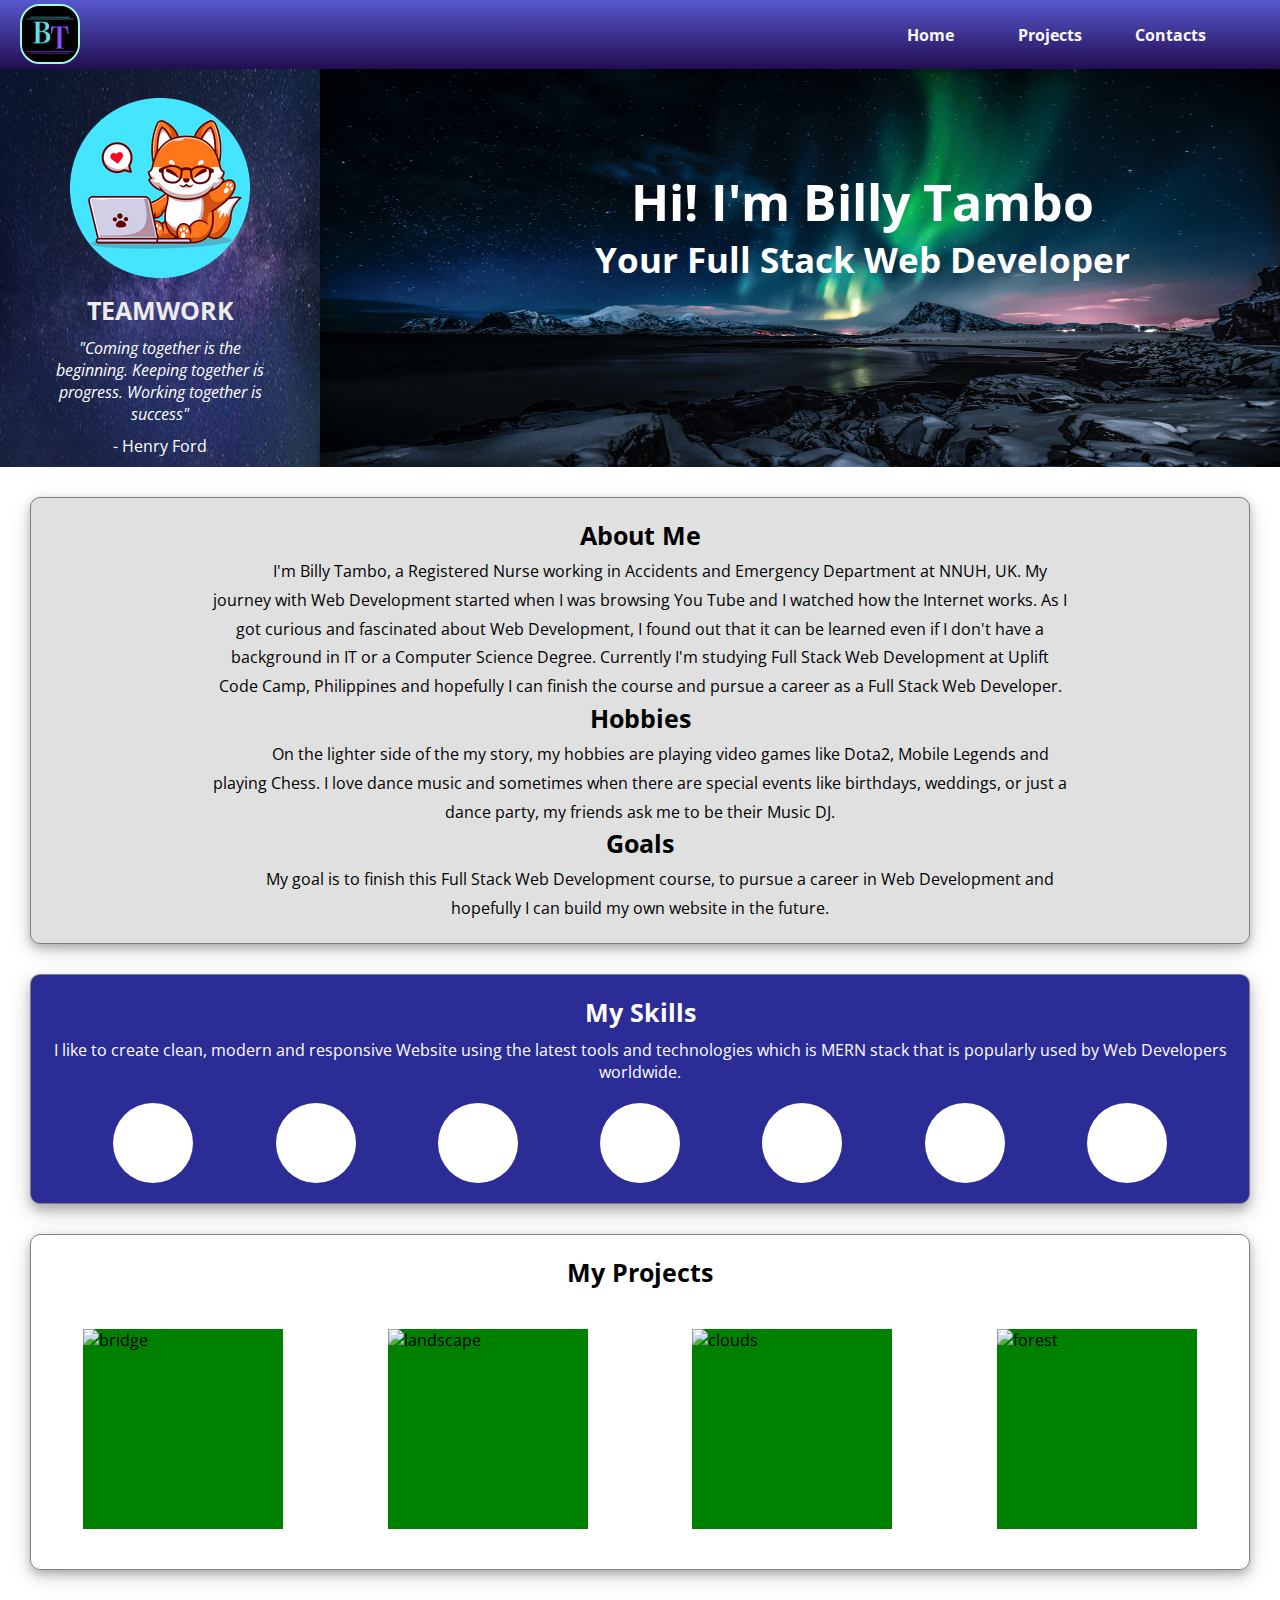
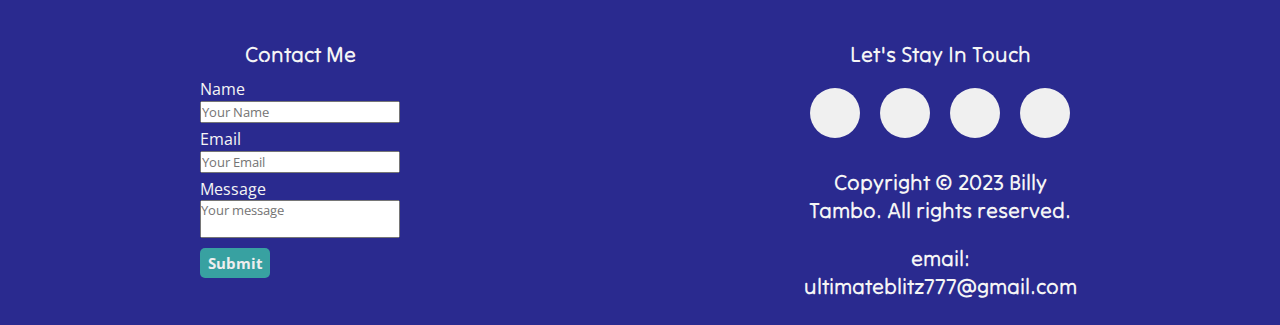
==== p1-web-dev-portfolio/src/index.html @ b32173a1 "feat: initial commit, desktop view approach" ====
<!DOCTYPE html>
<html lang="en">
  <head>
    <meta charset="UTF-8" />
    <link rel="icon" href="./uplift-favicon-32x32.png" />
    <meta name="viewport" content="width=device-width, initial-scale=1.0" />
    <title>My Portfolio</title>
    <link rel="icon" href="favicon.ico">
    <link rel="preconnect" href="https://fonts.googleapis.com">
    <link rel="preconnect" href="https://fonts.googleapis.com">
    <link rel="preconnect" href="https://fonts.gstatic.com" crossorigin>
    <link
      href="https://fonts.googleapis.com/css2?family=Open+Sans:ital,wght@0,500;1,400&display=swap"
      rel="stylesheet">
    <link rel="stylesheet"
      href="https://cdnjs.cloudflare.com/ajax/libs/font-awesome/6.3.0/css/all.min.css"
      integrity="sha512-SzlrxWUlpfuzQ+pcUCosxcglQRNAq/DZjVsC0lE40xsADsfeQoEypE+enwcOiGjk/bSuGGKHEyjSoQ1zVisanQ=="
      crossorigin="anonymous"
      referrerpolicy="no-referrer"/>
    <link rel="preconnect" href="https://fonts.gstatic.com" crossorigin>
    <link
      href="https://fonts.googleapis.com/css2?family=Open+Sans:ital,wght@0,500;1,400&family=Orbitron:wght@500&family=Russo+One&display=swap"
      rel="stylesheet">
    <link rel="preconnect" href="https://fonts.googleapis.com">
    <link rel="preconnect" href="https://fonts.gstatic.com" crossorigin>
    <link href="https://fonts.googleapis.com/css2?family=Tilt+Neon&display=swap"
      rel="stylesheet">
    <link rel="stylesheet" href="style.css">

  </head>
  <body>
    <!--navbar-->
    <header>
      <a href="#">
        <img src="bt2logo.png" alt="blitz-gaming-logo">
      </a>
      <nav>
        <ul class="nav-links">
          <li><a href="#">Home</a></li>
          <li><a href="#projects">Projects</a></li>
          <li><a href="#footer">Contacts</a></li>
        </ul>
      </nav>
    </header>
    <!--main-body-->
    <div class="container">
      <aside>
        <img src="foxpc1-modified.png" alt="fox-logo">
        <h3>TEAMWORK</h3>
        <p><i>"Coming together is the beginning. Keeping together is progress.
            Working together is success"</i></p>
        <p>- Henry Ford</p>

        <div class="galaxy">
          <img src="rsz_galaxy.jpg" alt="galaxy">
        </div>
      </aside>

      <section>
        <img src="rsz_aurora.png" alt="aurora-banner">

        <!-- <div class="overlay"></div> -->

        <div class="header-banner">
          <h1>Hi! I'm Billy Tambo</h1>
          <h2>Your Full Stack Web Developer</h2>
        </div>
      </section>

      <article>
        <h3>About Me</h3>
        <p>I'm Billy Tambo, a Registered Nurse working in Accidents and
          Emergency Department at NNUH, UK. My journey with Web Development
          started when I was browsing You Tube and I watched how the
          Internet works. As I got curious and fascinated about Web
          Development, I found out that it can be learned even if I don't have a
          background in IT or a Computer Science Degree. Currently I'm studying
          Full Stack Web Development at Uplift Code Camp, Philippines and
          hopefully I can finish the course and pursue a career as a Full Stack
          Web
          Developer.</p>

        <h3>Hobbies</h3>
        <p>On the lighter side of the my story, my hobbies are playing video
          games like Dota2, Mobile Legends and playing Chess. I love dance music
          and sometimes when there are special events like birthdays, weddings,
          or just a dance party, my friends ask me to be their Music DJ.</p>
        <h3>Goals</h3>
        <p>My goal is to finish this Full Stack Web Development course, to
          pursue a career in Web Development and hopefully I can build my own
          website in the future.</p>
      </article>
    </div>

    <!--main-container2-->
    <div class="container2">
      <div class="skills-container">
        <div class="skills-para">
          <h3>My Skills</h3>
          <p>I like to create clean, modern and responsive Website using the
            latest tools and technologies which is MERN stack that is popularly
            used by Web Developers worldwide.</p>
        </div>

        <div class="skills-logo">
          <div class="html-logo"><i class="fa-brands fa-html5" alt="html5-logo"></i></div>
          <div class="css-logo"><i class="fa-brands fa-css3-alt" alt="css-logo"></i></div>
          <div class="js-logo"><i class="fa-brands fa-square-js" alt="js-logo"></i></div>
          <div class="git-logo"><i class="fa-brands fa-git-alt" alt="git-logo"></i></div>
          <div class="react-logo"><i class="fa-brands fa-react"
              alt="react-logo"></i></div>
          <div class="database-logo"><i class="fa-solid fa-database"
              alt="database-logo"></i></div>
          <div class="node-logo"><i class="fa-brands fa-node-js"
              alt="node-logo"></i></div>
        </div>
      </div>

      <div class="project-container">
        <div class="project-para">
          <h3 id="projects">My Projects</h3>
        </div>

        <div class="projects">
          <div class="project1">
            <img
              src="https://fastly.picsum.photos/id/503/200/200.jpg?hmac=genECHjox9165KfYsOiMMCmN-zGqh9u-lnhqcFinsrU"
              alt="bridge">
          </div>

          <div class="project2">
            <img
              src="https://fastly.picsum.photos/id/547/200/200.jpg?hmac=04fFD0MMF_hIH8HFysMTH_z8R7CwblctCIrBpdzouJs"
              alt="landscape">
          </div>

          <div class="project3"><img
              src="https://fastly.picsum.photos/id/1056/200/200.jpg?hmac=BpHmd2Nrxgn5zfvO7PpucBxqHz3jz2foKNNSFK1VG40"
              alt="clouds"></div>
          <div class="project4"><img
              src="https://fastly.picsum.photos/id/282/200/200.jpg?hmac=G6ImxeRF4wE4VGf99ac-jLpfjUB6mrDp9g4f_MKSqlg"
              alt="forest"></div>
          <!-- <div class="project5"><img
              src="https://fastly.picsum.photos/id/196/200/200.jpg?hmac=sQvBWK3YS9nyc8fxqMAEar9EpxOlkMcWL-VePbARdIU"
              alt="desert"></div>
          <div class="project6"><img
              src="https://fastly.picsum.photos/id/197/200/200.jpg?hmac=QpHQ9OiY_-qagHPzHZgTw7I_nE3LevYjH_1k3-xLpPk"
              alt="railroad"></div>
          <div class="project7"><img
              src="https://fastly.picsum.photos/id/588/200/200.jpg?hmac=amAMbyBq8ZvuCFGI8jPIt928PLIRtxNQ33bISsbDAys"
              alt="woodbridge"></div>
          <div class="project8"><img
              src="https://fastly.picsum.photos/id/101/200/200.jpg?hmac=8aiHS9K78DvBexQ7ZROLuLizDR22o8CcjRMUhHbZU6g"
              alt="castle"></div> -->
        </div>
      </div>

      <footer id="footer">
        <!-- <div= class="contact"> -->

        <div class="form-container">
          <div class="contact-me">
            <p>Contact Me</p>
          </div>
          <form class="" action="mailto:ultimateblitz777@gmail.com"
            method="post" enctype="text/plain">
            <div class="label-input">
              <label>Name</label>
              <input type="text" name="yourName" placeholder="Your Name"
                required>
            </div>

            <div class="label-input">
              <label>Email</label>
              <input type="email" name="yourEmail" placeholder="Your Email"
                required>
            </div>

            <div class="label-input">
              <label for="subject">Message</label>
              <textarea name="yourMessage" row="10" cols="30"
                placeholder="Your message"></textarea>
            </div>

            <div class="label-input">
              <button type="submit">Submit</button>
            </div>
          </form>
        </div>

        <div class="foot-container">
          <p>Let's Stay In Touch</p>
          <!-- </div> -->

          <div class="contacts-container">
            <div class="email-logo"><a
                href="https://www.google.com/intl/en_uk/gmail/about/"
                target="_blank"><i class="fa-solid fa-envelope"
                  alt="email-logo"></i></a></div>
            <div class="f-logo">

              <!-- <a href="https://www.facebook.com/"
                target="_blank"> -->
              <a href="https://www.facebook.com/profile.php?id=100090969371847"
                target="_blank">
                <i class="fa-brands fa-square-facebook"
                  alt="f-logo"></i></a></div>

                  
            <!-- <div class="insta-logo"><a href="https://www.instagram.com/"
                target="_blank"><i class="fa-brands fa-instagram"
                  alt="insta-logo"></i></a></div> -->


            <div class="linked-logo">
              <!-- <a href="https://www.linkedin.com/?trk=guest_homepage-basic_nav-header-logo"
                target="_blank"> -->
              <a href="https://www.linkedin.com/in/blitz-gaming-200507241/"
                target="_blank">
                <i class="fa-brands fa-linkedin"
                  alt="linked-logo"></i></a></div>


            <div class="twitter-logo">
              <!-- <a href="https://twitter.com/?logout=1678421556439"
                target="_blank"> -->
              <a href="https://twitter.com/BlitzGaming1234" target="_blank">

                <i class="fa-brands fa-twitter"
                  alt="twitter-logo"></i></a></div>
          </div>


          <div class="copy-r">
            <p>Copyright &copy; 2023 Billy Tambo. All rights reserved.</p>
          </div>
          <div class="email">
            <p>email: ultimateblitz777@gmail.com</p>
          </div>

        </div>
      </footer>

    </div>
  </body>
</html>
---- p1-web-dev-portfolio/src/style.css ----
* {
  padding: 0;
  margin: 0;
  box-sizing: border-box;
  font-family: 'Open Sans', sans-serif;
}

h1 {
  font-size: 50px;
}

h2 {
  font-size: 35px;
}

h3 {
  font-size: 25px;
}
/* navbar */
header {
  display: flex;
  justify-content: space-between;
  /* padding-top: 15px; */
  padding-left: 10px;
  padding-right: 10px;
  /* padding-bottom: 10px; */
  background-image: linear-gradient(#5757cd, #220d50);
  width: 100%;
  position: fixed;
    z-index: 3;
}

nav {
  margin-top: 4px;
}

ul {
  display: flex;
  justify-content: space-around;
  align-items: center;
  text-align: center;
}

li {
  list-style: none;
  height: 40px;
  width: 100px;
  margin: 10px;
  padding-top: 10px;
  transition: 0.25s;
}

li:hover {
  background-color: rgb(126, 91, 252);
  border-radius: 5px;
}

a > img {
  width: 60px;
  height: 60px;
  border: 2px solid rgb(161, 255, 224);
  border-radius: 20px;
  margin-top: 4px;
  margin-left: 10px;
  cursor: pointer;
}

.nav-links {
  justify-content: center;
  align-items: center;
  width: 400px;
  margin-right: 20px;
}

a {
  text-decoration: none;
  color: rgb(248, 248, 248);
  font-weight: bold;
  text-align: center;
}

/* main-body */

.container {
  display: grid;
  grid-template-columns: 1fr 1fr 1fr 1fr;
  grid-auto-rows: auto;
  padding-top: 68px;
  width: 100%;
}

aside {
  grid-row: 1/3;
  width: 100%;
  height: 100%;
  text-align: center;
  position: relative;
  padding-left: 50px;
  padding-right: 50px;
}

aside h3 {
  margin-bottom: 10px;
}

section {
  display: grid;
  grid-template-columns: 20% 60% 20%;
  grid-column: 2/5;
  grid-row: 1/3;
  width: 100%;
  position: relative;
}

section img {
  width: 100%;
  height: 100%;
}

article {
  grid-column: 1/5;
  grid-row: 3;
  text-align: center;
  padding-top: 20px;
  padding-left: 100px;
  padding-right: 100px;
  padding-bottom: 20px;
  border: 1px solid gray;
  background-color: #e0e0e0;
  border-radius: 10px;
  margin-top: 30px;
  margin-right: 30px;
  margin-left: 30px;
  box-shadow: 0 4px 8px 0 rgba(0, 0, 0, 0.2),  0 6px 20px 0 rgba(0, 0, 0, 0.19);
}

section img {
  position: absolute;
}

.overlay {
  position: absolute;
  width: 100%;
  height: 100%;
  background: rgba(0, 0, 0, 0.3);
  z-index: 1;
}

.header-banner {
  grid-row: 2/3;
  grid-column: 2/3;
  color: white;
  width: 700px;
  height: 200px;
  text-align: center;
  z-index: 2;
}



aside p {
  margin-bottom: 10px;
}

#henry-ford p {
  font-size: 18px;
  font-weight: bold;
}

.galaxy {
  position: absolute;
  width: 100%;
  height: 100%;
  top: 0;
  left: 0;
  z-index: -1;
  object-fit: cover;
}

.galaxy > img {
  width: 100%;
  height: 100%;
}

aside h3 {
  color: rgb(236, 236, 236);
  margin-top: 10px;
}

aside p {
  color: white;
}

aside > img {
  margin-top: 30px;
}

article h3 {
  padding-bottom: 5px;
}

article > p {
  line-height: 1.8;
  padding-left: 80px;
  padding-right: 80px;
  text-indent: 40px;
}

/* container-2 */

.skills-container {
  grid-column: 1/5;
  grid-row: 1/2;
  text-align: center;
  border: 1px solid gray;
  margin-top: 30px;
  background-color: #2c2c97;
  margin-right: 30px;
  margin-left: 30px;
  border-radius: 10px;
  box-shadow:0 6px 10px 0 rgba(0, 0, 0, 0.2),  0 8px 22px 0 rgba(0, 0, 0, 0.19);
}
.skills-para {
  margin-top: 20px;
}

.skills-logo {
  display: flex;
  justify-content: space-evenly;
  align-items: center;
  padding-bottom: 20px;
}

.html-logo {
  height: 80px;
  width: 80px;
  border-radius: 80px;
  background-color: white;
  font-size: 60px;
  color: rgb(235, 153, 3);
  transition: all 0.3s;
  transform: translate(0, 0);
}

.css-logo {
  height: 80px;
  width: 80px;
  background-color: white;
  border-radius: 80px;
  font-size: 59px;
  color: rgb(0, 17, 255);
  transition: all 0.3s;
  transform: translate(0, 0);
}

.js-logo {
  height: 80px;
  width: 80px;
  background-color: white;
  border-radius: 80px;
  font-size: 55px;
  color: rgb(218, 218, 6);
  transition: all 0.3s;
  transform: translate(0, 0);
}

.git-logo {
  height: 80px;
  width: 80px;
  border-radius: 80px;
  background-color: white;
  font-size: 62px;
  color: rgb(238, 50, 3);
  transition: all 0.3s;
  transform: translate(0, 0);
}

.react-logo {
  height: 80px;
  width: 80px;
  border-radius: 80px;
  background-color: white;
  font-size: 60px;
  color: rgb(7, 111, 247);
  transition: all 0.3s;
  transform: translate(0, 0);
}

.database-logo {
  height: 80px;
  width: 80px;
  border-radius: 80px;
  background-color: white;
  font-size: 48px;
  color: rgb(24, 24, 24);
  transition: all 0.3s;
  transform: translate(0, 0);
}

.node-logo {
  height: 80px;
  width: 80px;
  border-radius: 80px;
  background-color: white;
  font-size: 56px;
  color: rgb(60, 122, 41);
  transition: all 0.3s;
  transform: translate(0, 0);
}

.html-logo:hover,
.css-logo:hover,
.js-logo:hover,
.git-logo:hover,
.react-logo:hover,
.database-logo:hover,
.node-logo:hover {
  background-color: rgb(0, 255, 255);
  transform: translateY(-5px);
}

.skills-para > h3 {
  margin-bottom: 10px;
  color: white;
}

.skills-para p {
  padding-bottom: 20px;
  color: white;
}

.fa-html5 {
  padding-top: 15px;
}

.fa-css3-alt {
  padding-top: 14px;
}

.fa-square-js {
  padding-top: 13px;
}

.fa-database {
  padding-top: 16px;
}

.fa-node-js {
  padding-top: 12px;
}

.project-container {
  border: 1px solid gray;
  margin-top: 30px;
  margin-left: 30px;
  margin-right: 30px;
  padding-top: 20px;
  border-radius: 10px;
  box-shadow: 0 4px 8px 0 rgba(0, 0, 0, 0.2),  0 6px 20px 0 rgba(0, 0, 0, 0.19);

}

.project-para {
  text-align: center;
  padding-bottom: 20px;
}

.project1,
.project2,
.project3,
.project4,
.project5,
.project6,
.project7,
.project8 {
  height: 200px;
  width: 200px;
  background-color: green;
  margin: 20px;
}

.projects {
  display: grid;
  grid-template-columns: 1fr 1fr 1fr 1fr;
  grid-auto-rows: auto;
  place-items: center;
  margin-bottom: 20px;
}

footer {
  display: grid;
  grid-template-columns: 1fr 1fr;
  grid-auto-rows: auto;
  margin-top: 30px;
  padding-top: 20px;
  padding-bottom: 25px;
  background-color: #2a2a8f;
}

.first-name{
  grid-row: 1/2;
}

.
footer > p {
  text-align: center;

}
.contacts-container {
  display: flex;
  justify-content: center;
  align-items: center;
  text-align: center;
}

.email-logo,
.f-logo,
.insta-logo,
.linked-logo,
.twitter-logo {
  height: 50px;
  width: 50px;
  border-radius: 50px;
  margin: 10px;
  background-color: rgb(240, 240, 240);
  padding-top: 10px;
  transition: all 0.25s;
}

.email-logo:hover,
.f-logo:hover,
.insta-logo:hover,
.linked-logo:hover,
.twitter-logo:hover {
  background-color: rgb(171, 252, 218);
}

#footer p,
.copy-r p {
  font-family:'Tilt Neon', 'Orbitron', 'Open Sans', sans-serif;
  font-size: 22px;
  margin-top: 20px;
  text-align: center;
  color: whitesmoke;
   
}


.foot-container>p{
padding-bottom:10px;
}


.fa-envelope,
.fa-square-facebook,
.fa-instagram,
.fa-linkedin,
.fa-twitter {
  font-size: 30px;
  color: rgb(3, 129, 167);
}


.foot-container{
  margin-left: 200px;
  margin-right: 200px;
}


form{
  
  margin-left: 200px;
margin-right: 200px;
}

.contact-me{
  padding-bottom: 10px;
}
.label-input input, .label-input textarea{
  width: 100%;
  margin-bottom: 5px;  
}



textarea{
  resize: none;
}
.label-input{
color: whitesmoke;

}

button{
height: 30px;
width: 70px;
background-color: rgb(56, 161, 161);
border: none;
border-radius: 5px;
cursor: pointer;
font-size: 15px;
font-weight: bold;
color: rgb(238, 238, 238);
transition: all .25s;
}

button:hover{
  background-color: rgb(67, 189, 189);
  

}



@media only screen and (min-width : 360px) and (max-width: 420px){



}
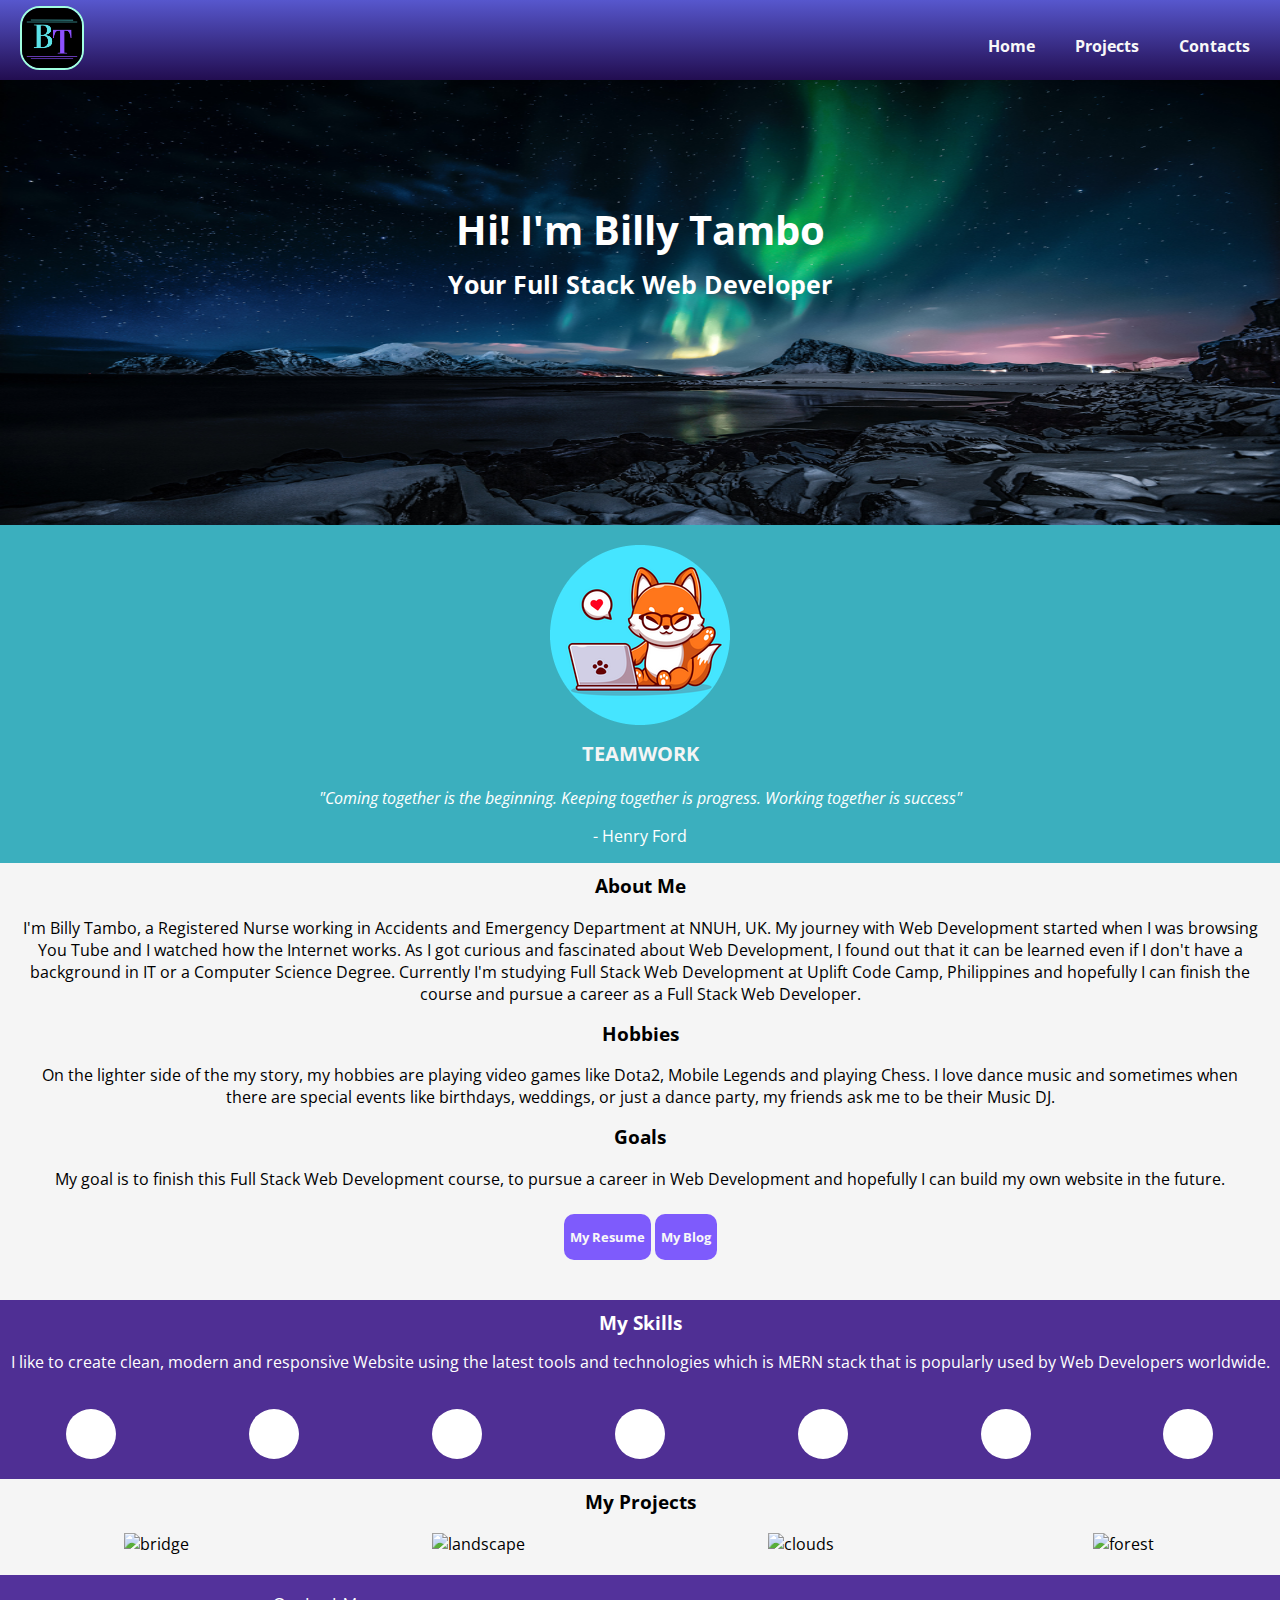
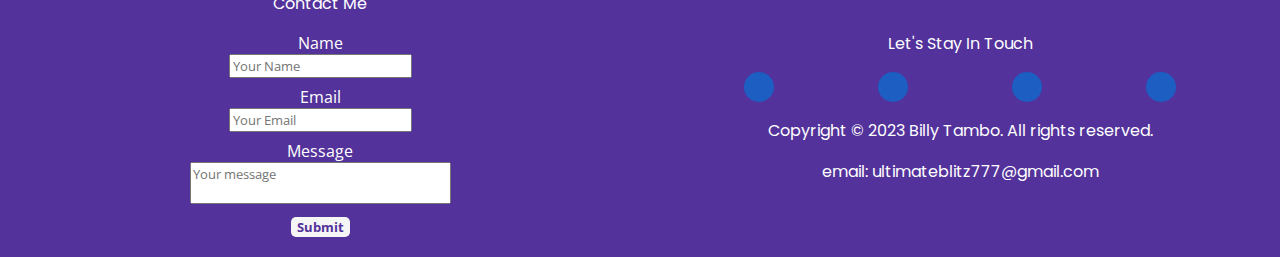
==== commit b1d748e4: "feat: more responsive design" ====
--- a/p1-web-dev-portfolio/src/index.html
+++ b/p1-web-dev-portfolio/src/index.html
@@ -24,6 +24,11 @@
     <link rel="preconnect" href="https://fonts.googleapis.com">
     <link rel="preconnect" href="https://fonts.gstatic.com" crossorigin>
     <link href="https://fonts.googleapis.com/css2?family=Tilt+Neon&display=swap"
+      rel="stylesheet">
+    <link rel="preconnect" href="https://fonts.googleapis.com">
+    <link rel="preconnect" href="https://fonts.gstatic.com" crossorigin>
+    <link
+      href="https://fonts.googleapis.com/css2?family=Poppins:ital,wght@0,500;1,500&family=Roboto:ital,wght@0,500;1,500&display=swap"
       rel="stylesheet">
     <link rel="stylesheet" href="style.css">
 
@@ -45,26 +50,22 @@
     <!--main-body-->
     <div class="container">
       <aside>
+
         <img src="foxpc1-modified.png" alt="fox-logo">
+        
         <h3>TEAMWORK</h3>
         <p><i>"Coming together is the beginning. Keeping together is progress.
             Working together is success"</i></p>
+
         <p>- Henry Ford</p>
-
-        <div class="galaxy">
-          <img src="rsz_galaxy.jpg" alt="galaxy">
-        </div>
+       
       </aside>
 
       <section>
-        <img src="rsz_aurora.png" alt="aurora-banner">
-
-        <!-- <div class="overlay"></div> -->
-
-        <div class="header-banner">
-          <h1>Hi! I'm Billy Tambo</h1>
-          <h2>Your Full Stack Web Developer</h2>
-        </div>
+        <img src="rsz_aurora.png" alt="aurora">
+        <h1>Hi! I'm Billy Tambo</h1>
+        <h2>Your Full Stack Web Developer</h2>
+
       </section>
 
       <article>
@@ -89,158 +90,166 @@
         <p>My goal is to finish this Full Stack Web Development course, to
           pursue a career in Web Development and hopefully I can build my own
           website in the future.</p>
+
+        <button class="myresume-btn"><a
+            href="https://drive.google.com/file/d/1EBbqiOIwmZ7DTC9xlpeLm3HKa40qGjH9/view?usp=sharing"
+            target="_blank"><p>My
+              Resume</p></a></button>
+        <button class="myblog-btn"><a href="http://127.0.0.1:5500/src/blog.html"
+            target="_blank"><p>My Blog</p></a></button>
       </article>
-    </div>
-
-    <!--main-container2-->
-    <div class="container2">
-      <div class="skills-container">
-        <div class="skills-para">
-          <h3>My Skills</h3>
-          <p>I like to create clean, modern and responsive Website using the
-            latest tools and technologies which is MERN stack that is popularly
-            used by Web Developers worldwide.</p>
-        </div>
-
-        <div class="skills-logo">
-          <div class="html-logo"><i class="fa-brands fa-html5" alt="html5-logo"></i></div>
-          <div class="css-logo"><i class="fa-brands fa-css3-alt" alt="css-logo"></i></div>
-          <div class="js-logo"><i class="fa-brands fa-square-js" alt="js-logo"></i></div>
-          <div class="git-logo"><i class="fa-brands fa-git-alt" alt="git-logo"></i></div>
-          <div class="react-logo"><i class="fa-brands fa-react"
-              alt="react-logo"></i></div>
-          <div class="database-logo"><i class="fa-solid fa-database"
-              alt="database-logo"></i></div>
-          <div class="node-logo"><i class="fa-brands fa-node-js"
-              alt="node-logo"></i></div>
+
+      <!--main-container2-->
+      <div class="container2">
+        <div class="skills-container">
+          <div class="skills-para">
+            <h3>My Skills</h3>
+            <p>I like to create clean, modern and responsive Website using the
+              latest tools and technologies which is MERN stack that is
+              popularly
+              used by Web Developers worldwide.</p>
+          </div>
+
+          <div class="skills-logo">
+            <div class="html-logo"><i class="fa-brands fa-html5"
+                alt="html5-logo"></i></div>
+            <div class="css-logo"><i class="fa-brands fa-css3-alt"
+                alt="css-logo"></i></div>
+            <div class="js-logo"><i class="fa-brands fa-square-js"
+                alt="js-logo"></i></div>
+            <div class="git-logo"><i class="fa-brands fa-git-alt"
+                alt="git-logo"></i></div>
+            <div class="react-logo"><i class="fa-brands fa-react"
+                alt="react-logo"></i></div>
+            <div class="database-logo"><i class="fa-solid fa-database"
+                alt="database-logo"></i></div>
+            <div class="node-logo"><i class="fa-brands fa-node-js"
+                alt="node-logo"></i></div>
+          </div>
+        </div>
+
+        <div class="project-container">
+          <div class="project-para">
+            <h3 id="projects">My Projects</h3>
+          </div>
+
+          <div class="projects">
+            <div class="project1">
+              <img
+                src="https://fastly.picsum.photos/id/503/200/200.jpg?hmac=genECHjox9165KfYsOiMMCmN-zGqh9u-lnhqcFinsrU"
+                alt="bridge">
+            </div>
+
+            <div class="project2">
+              <img
+                src="https://fastly.picsum.photos/id/547/200/200.jpg?hmac=04fFD0MMF_hIH8HFysMTH_z8R7CwblctCIrBpdzouJs"
+                alt="landscape">
+            </div>
+
+            <div class="project3">
+              <img
+                src="https://fastly.picsum.photos/id/1056/200/200.jpg?hmac=BpHmd2Nrxgn5zfvO7PpucBxqHz3jz2foKNNSFK1VG40"
+                alt="clouds">
+            </div>
+
+            <div class="project4">
+              <img
+                src="https://fastly.picsum.photos/id/282/200/200.jpg?hmac=G6ImxeRF4wE4VGf99ac-jLpfjUB6mrDp9g4f_MKSqlg"
+                alt="forest">
+            </div>
+
+          </div>
         </div>
       </div>
 
-      <div class="project-container">
-        <div class="project-para">
-          <h3 id="projects">My Projects</h3>
-        </div>
-
-        <div class="projects">
-          <div class="project1">
-            <img
-              src="https://fastly.picsum.photos/id/503/200/200.jpg?hmac=genECHjox9165KfYsOiMMCmN-zGqh9u-lnhqcFinsrU"
-              alt="bridge">
-          </div>
-
-          <div class="project2">
-            <img
-              src="https://fastly.picsum.photos/id/547/200/200.jpg?hmac=04fFD0MMF_hIH8HFysMTH_z8R7CwblctCIrBpdzouJs"
-              alt="landscape">
-          </div>
-
-          <div class="project3"><img
-              src="https://fastly.picsum.photos/id/1056/200/200.jpg?hmac=BpHmd2Nrxgn5zfvO7PpucBxqHz3jz2foKNNSFK1VG40"
-              alt="clouds"></div>
-          <div class="project4"><img
-              src="https://fastly.picsum.photos/id/282/200/200.jpg?hmac=G6ImxeRF4wE4VGf99ac-jLpfjUB6mrDp9g4f_MKSqlg"
-              alt="forest"></div>
-          <!-- <div class="project5"><img
-              src="https://fastly.picsum.photos/id/196/200/200.jpg?hmac=sQvBWK3YS9nyc8fxqMAEar9EpxOlkMcWL-VePbARdIU"
-              alt="desert"></div>
-          <div class="project6"><img
-              src="https://fastly.picsum.photos/id/197/200/200.jpg?hmac=QpHQ9OiY_-qagHPzHZgTw7I_nE3LevYjH_1k3-xLpPk"
-              alt="railroad"></div>
-          <div class="project7"><img
-              src="https://fastly.picsum.photos/id/588/200/200.jpg?hmac=amAMbyBq8ZvuCFGI8jPIt928PLIRtxNQ33bISsbDAys"
-              alt="woodbridge"></div>
-          <div class="project8"><img
-              src="https://fastly.picsum.photos/id/101/200/200.jpg?hmac=8aiHS9K78DvBexQ7ZROLuLizDR22o8CcjRMUhHbZU6g"
-              alt="castle"></div> -->
-        </div>
-      </div>
-
       <footer id="footer">
-        <!-- <div= class="contact"> -->
-
-        <div class="form-container">
-          <div class="contact-me">
+        <!-- saty-in-touch-container -->
+        <div class="contactme-container">
+          <div class="contactme-para">
             <p>Contact Me</p>
           </div>
+
           <form class="" action="mailto:ultimateblitz777@gmail.com"
             method="post" enctype="text/plain">
-            <div class="label-input">
+            <div class="name-label">
               <label>Name</label>
+            </div>
+
+            <div class="yourname-input">
               <input type="text" name="yourName" placeholder="Your Name"
                 required>
             </div>
 
-            <div class="label-input">
+            <div class="email-label">
               <label>Email</label>
+            </div>
+
+            <div class="email-input">
               <input type="email" name="yourEmail" placeholder="Your Email"
                 required>
             </div>
 
-            <div class="label-input">
+            <div class="message-label">
               <label for="subject">Message</label>
+            </div>
+
+            <div class="message-input">
               <textarea name="yourMessage" row="10" cols="30"
                 placeholder="Your message"></textarea>
             </div>
 
-            <div class="label-input">
+            <div class="submit-btn">
               <button type="submit">Submit</button>
             </div>
           </form>
         </div>
-
-        <div class="foot-container">
-          <p>Let's Stay In Touch</p>
-          <!-- </div> -->
-
-          <div class="contacts-container">
-            <div class="email-logo"><a
-                href="https://www.google.com/intl/en_uk/gmail/about/"
+        <!--letsstay-countainer -->
+        <div class="letsstay-container">
+          <div class="letsstay-para">
+            <p>Let's Stay In Touch</p>
+          </div>
+
+          <div class="logo-container">
+
+            <div class="email-logo">
+              <a href="https://www.google.com/intl/en_uk/gmail/about/"
                 target="_blank"><i class="fa-solid fa-envelope"
-                  alt="email-logo"></i></a></div>
+                  alt="email-logo"></i>
+              </a>
+            </div>
+
             <div class="f-logo">
-
-              <!-- <a href="https://www.facebook.com/"
-                target="_blank"> -->
-              <a href="https://www.facebook.com/profile.php?id=100090969371847"
-                target="_blank">
-                <i class="fa-brands fa-square-facebook"
-                  alt="f-logo"></i></a></div>
-
-                  
-            <!-- <div class="insta-logo"><a href="https://www.instagram.com/"
-                target="_blank"><i class="fa-brands fa-instagram"
-                  alt="insta-logo"></i></a></div> -->
-
+              <a
+                href="https://www.facebook.com/profile.php?id=100090969371847"
+                target="_blank"><i class="fa-brands fa-square-facebook"
+                  alt="f-logo"></i>
+              </a>
+            </div>
 
             <div class="linked-logo">
-              <!-- <a href="https://www.linkedin.com/?trk=guest_homepage-basic_nav-header-logo"
-                target="_blank"> -->
               <a href="https://www.linkedin.com/in/blitz-gaming-200507241/"
-                target="_blank">
-                <i class="fa-brands fa-linkedin"
-                  alt="linked-logo"></i></a></div>
-
+                target="_blank"><i class="fa-brands fa-linkedin"
+                  alt="linked-logo"></i>
+              </a>
+            </div>
 
             <div class="twitter-logo">
-              <!-- <a href="https://twitter.com/?logout=1678421556439"
-                target="_blank"> -->
               <a href="https://twitter.com/BlitzGaming1234" target="_blank">
-
                 <i class="fa-brands fa-twitter"
-                  alt="twitter-logo"></i></a></div>
-          </div>
-
+                  alt="twitter-logo"></i>
+              </a>
+            </div>
+          </div>
 
           <div class="copy-r">
             <p>Copyright &copy; 2023 Billy Tambo. All rights reserved.</p>
           </div>
+
           <div class="email">
             <p>email: ultimateblitz777@gmail.com</p>
           </div>
-
         </div>
       </footer>
 
-    </div>
-  </body>
-</html>
+    </body>
+  </html>
--- a/p1-web-dev-portfolio/src/style.css
+++ b/p1-web-dev-portfolio/src/style.css
@@ -1,37 +1,25 @@
 * {
+  font-family: 'Open Sans', sans-serif;
+}
+
+body {
+  position: relative;
   padding: 0;
   margin: 0;
-  box-sizing: border-box;
-  font-family: 'Open Sans', sans-serif;
-}
-
-h1 {
-  font-size: 50px;
-}
-
-h2 {
-  font-size: 35px;
-}
-
-h3 {
-  font-size: 25px;
-}
+}
+
 /* navbar */
 header {
+  top: 0;
+  position: fixed;
   display: flex;
   justify-content: space-between;
-  /* padding-top: 15px; */
   padding-left: 10px;
   padding-right: 10px;
-  /* padding-bottom: 10px; */
   background-image: linear-gradient(#5757cd, #220d50);
   width: 100%;
-  position: fixed;
-    z-index: 3;
-}
-
-nav {
-  margin-top: 4px;
+  place-items: center;
+  z-index: 3;
 }
 
 ul {
@@ -44,23 +32,47 @@
 li {
   list-style: none;
   height: 40px;
-  width: 100px;
   margin: 10px;
   padding-top: 10px;
+  border-radius: 5px;
+}
+
+.nav-links a {
+  padding-left: 10px;
+  padding-right: 10px;
   transition: 0.25s;
 }
 
-li:hover {
-  background-color: rgb(126, 91, 252);
-  border-radius: 5px;
-}
+.nav-links a:hover {
+  color: rgb(39, 253, 253);
+}
+
+.myresume-btn,
+.myblog-btn {
+  background-color: rgb(36, 16, 105);
+  border-radius: 10px;
+  color: white;
+  font-size: 13px;
+  font-weight: bold;
+  transition:all .25s;
+}
+
+.myresume-btn:hover{
+  /* background-color: rgb(49, 170, 207) ; */
+
+  background-color:rgb(53, 158, 172);
+}
+
+.myblog-btn:hover{
+  background-color: rgb(53, 158, 172);
+}
+
 
 a > img {
   width: 60px;
   height: 60px;
   border: 2px solid rgb(161, 255, 224);
   border-radius: 20px;
-  margin-top: 4px;
   margin-left: 10px;
   cursor: pointer;
 }
@@ -68,7 +80,6 @@
 .nav-links {
   justify-content: center;
   align-items: center;
-  width: 400px;
   margin-right: 20px;
 }
 
@@ -80,440 +91,992 @@
 }
 
 /* main-body */
-
 .container {
+  margin-top: 75px;
   display: grid;
-  grid-template-columns: 1fr 1fr 1fr 1fr;
+  grid-template-columns: 1fr 3fr;
   grid-auto-rows: auto;
-  padding-top: 68px;
-  width: 100%;
-}
-
-aside {
-  grid-row: 1/3;
-  width: 100%;
-  height: 100%;
+}
+
+h3 {
+  margin-top: 10px;
+}
+
+section {
+  height: 450px;
+  position: relative;
+  color: white;
   text-align: center;
-  position: relative;
-  padding-left: 50px;
-  padding-right: 50px;
-}
-
-aside h3 {
-  margin-bottom: 10px;
-}
-
-section {
-  display: grid;
-  grid-template-columns: 20% 60% 20%;
-  grid-column: 2/5;
-  grid-row: 1/3;
-  width: 100%;
-  position: relative;
-}
-
-section img {
-  width: 100%;
-  height: 100%;
-}
-
-article {
-  grid-column: 1/5;
-  grid-row: 3;
-  text-align: center;
-  padding-top: 20px;
-  padding-left: 100px;
-  padding-right: 100px;
-  padding-bottom: 20px;
-  border: 1px solid gray;
-  background-color: #e0e0e0;
-  border-radius: 10px;
-  margin-top: 30px;
-  margin-right: 30px;
-  margin-left: 30px;
-  box-shadow: 0 4px 8px 0 rgba(0, 0, 0, 0.2),  0 6px 20px 0 rgba(0, 0, 0, 0.19);
-}
-
-section img {
-  position: absolute;
-}
-
-.overlay {
-  position: absolute;
-  width: 100%;
-  height: 100%;
-  background: rgba(0, 0, 0, 0.3);
-  z-index: 1;
-}
-
-.header-banner {
-  grid-row: 2/3;
-  grid-column: 2/3;
-  color: white;
-  width: 700px;
-  height: 200px;
-  text-align: center;
-  z-index: 2;
-}
-
-
-
-aside p {
-  margin-bottom: 10px;
-}
-
-#henry-ford p {
-  font-size: 18px;
-  font-weight: bold;
-}
-
-.galaxy {
-  position: absolute;
-  width: 100%;
-  height: 100%;
+}
+
+section > img {
   top: 0;
   left: 0;
+  position: absolute;
   z-index: -1;
-  object-fit: cover;
-}
-
-.galaxy > img {
-  width: 100%;
-  height: 100%;
-}
-
-aside h3 {
-  color: rgb(236, 236, 236);
-  margin-top: 10px;
-}
-
-aside p {
-  color: white;
-}
-
-aside > img {
-  margin-top: 30px;
-}
-
-article h3 {
-  padding-bottom: 5px;
-}
-
-article > p {
-  line-height: 1.8;
-  padding-left: 80px;
-  padding-right: 80px;
-  text-indent: 40px;
-}
-
-/* container-2 */
-
-.skills-container {
-  grid-column: 1/5;
-  grid-row: 1/2;
-  text-align: center;
-  border: 1px solid gray;
-  margin-top: 30px;
-  background-color: #2c2c97;
-  margin-right: 30px;
-  margin-left: 30px;
-  border-radius: 10px;
-  box-shadow:0 6px 10px 0 rgba(0, 0, 0, 0.2),  0 8px 22px 0 rgba(0, 0, 0, 0.19);
-}
-.skills-para {
-  margin-top: 20px;
-}
-
-.skills-logo {
-  display: flex;
-  justify-content: space-evenly;
-  align-items: center;
-  padding-bottom: 20px;
-}
-
-.html-logo {
-  height: 80px;
-  width: 80px;
-  border-radius: 80px;
-  background-color: white;
+}
+section > h1 {
+  place-self: center;
   font-size: 60px;
-  color: rgb(235, 153, 3);
-  transition: all 0.3s;
-  transform: translate(0, 0);
-}
-
-.css-logo {
-  height: 80px;
-  width: 80px;
-  background-color: white;
-  border-radius: 80px;
-  font-size: 59px;
-  color: rgb(0, 17, 255);
-  transition: all 0.3s;
-  transform: translate(0, 0);
-}
-
-.js-logo {
-  height: 80px;
-  width: 80px;
-  background-color: white;
-  border-radius: 80px;
-  font-size: 55px;
-  color: rgb(218, 218, 6);
-  transition: all 0.3s;
-  transform: translate(0, 0);
-}
-
-.git-logo {
-  height: 80px;
-  width: 80px;
-  border-radius: 80px;
-  background-color: white;
-  font-size: 62px;
-  color: rgb(238, 50, 3);
-  transition: all 0.3s;
-  transform: translate(0, 0);
-}
-
-.react-logo {
-  height: 80px;
-  width: 80px;
-  border-radius: 80px;
-  background-color: white;
-  font-size: 60px;
-  color: rgb(7, 111, 247);
-  transition: all 0.3s;
-  transform: translate(0, 0);
-}
-
-.database-logo {
-  height: 80px;
-  width: 80px;
-  border-radius: 80px;
-  background-color: white;
-  font-size: 48px;
-  color: rgb(24, 24, 24);
-  transition: all 0.3s;
-  transform: translate(0, 0);
-}
-
-.node-logo {
-  height: 80px;
-  width: 80px;
-  border-radius: 80px;
-  background-color: white;
-  font-size: 56px;
-  color: rgb(60, 122, 41);
-  transition: all 0.3s;
-  transform: translate(0, 0);
-}
-
-.html-logo:hover,
-.css-logo:hover,
-.js-logo:hover,
-.git-logo:hover,
-.react-logo:hover,
-.database-logo:hover,
-.node-logo:hover {
-  background-color: rgb(0, 255, 255);
-  transform: translateY(-5px);
-}
-
-.skills-para > h3 {
+  padding-top: 100px;
   margin-bottom: 10px;
-  color: white;
-}
-
-.skills-para p {
-  padding-bottom: 20px;
-  color: white;
-}
-
-.fa-html5 {
-  padding-top: 15px;
-}
-
-.fa-css3-alt {
-  padding-top: 14px;
-}
-
-.fa-square-js {
-  padding-top: 13px;
-}
-
-.fa-database {
-  padding-top: 16px;
-}
-
-.fa-node-js {
-  padding-top: 12px;
-}
-
-.project-container {
-  border: 1px solid gray;
-  margin-top: 30px;
-  margin-left: 30px;
-  margin-right: 30px;
-  padding-top: 20px;
-  border-radius: 10px;
-  box-shadow: 0 4px 8px 0 rgba(0, 0, 0, 0.2),  0 6px 20px 0 rgba(0, 0, 0, 0.19);
-
-}
-
-.project-para {
-  text-align: center;
-  padding-bottom: 20px;
-}
-
-.project1,
-.project2,
-.project3,
-.project4,
-.project5,
-.project6,
-.project7,
-.project8 {
-  height: 200px;
-  width: 200px;
-  background-color: green;
-  margin: 20px;
-}
-
-.projects {
-  display: grid;
-  grid-template-columns: 1fr 1fr 1fr 1fr;
-  grid-auto-rows: auto;
-  place-items: center;
-  margin-bottom: 20px;
-}
-
-footer {
-  display: grid;
-  grid-template-columns: 1fr 1fr;
-  grid-auto-rows: auto;
-  margin-top: 30px;
-  padding-top: 20px;
-  padding-bottom: 25px;
-  background-color: #2a2a8f;
-}
-
-.first-name{
-  grid-row: 1/2;
-}
-
-.
-footer > p {
-  text-align: center;
-
-}
-.contacts-container {
-  display: flex;
-  justify-content: center;
-  align-items: center;
-  text-align: center;
-}
-
-.email-logo,
-.f-logo,
-.insta-logo,
-.linked-logo,
-.twitter-logo {
-  height: 50px;
-  width: 50px;
-  border-radius: 50px;
-  margin: 10px;
-  background-color: rgb(240, 240, 240);
-  padding-top: 10px;
-  transition: all 0.25s;
-}
-
-.email-logo:hover,
-.f-logo:hover,
-.insta-logo:hover,
-.linked-logo:hover,
-.twitter-logo:hover {
-  background-color: rgb(171, 252, 218);
-}
-
-#footer p,
-.copy-r p {
-  font-family:'Tilt Neon', 'Orbitron', 'Open Sans', sans-serif;
-  font-size: 22px;
-  margin-top: 20px;
-  text-align: center;
-  color: whitesmoke;
-   
-}
-
-
-.foot-container>p{
-padding-bottom:10px;
-}
-
-
-.fa-envelope,
-.fa-square-facebook,
-.fa-instagram,
-.fa-linkedin,
-.fa-twitter {
-  font-size: 30px;
-  color: rgb(3, 129, 167);
-}
-
-
-.foot-container{
-  margin-left: 200px;
-  margin-right: 200px;
-}
-
-
-form{
+}
+section > h2 {
+  font-size: 40px;
+  margin-top: 0;
+  margin-bottom: 0;
+}
+
+#footer p {
+  font-family: 'Poppins', 'Roboto', sans-serif;
+}
+
+textarea {
+  resize: none;
+}
+
+/* mobile-phone */
+@media only screen and (min-width: 375px) {
+  header {
+    height: 80px;
+    z-index: 999;
+  }
+
+  nav {
+    margin-top: 10px;
+    height: 50px;
+  }
+  .nav-links {
+    height: 50px;
+    margin-top: 0;
+    margin-bottom: 0;
+  }
+  .container {
+    grid-template-columns: 1fr;
+  }
+
+  section {
+    object-fit: cover;
+    order: -1;
+  }
+
+  section > img {
+    width: 100%;
+  }
+  section > h1 {
+    font-size: 40px;
+  }
+
+  section > h2 {
+    font-size: 25px;
+  }
+
+  section > img {
+    height: 450px;
+  }
+
+  .project-container {
+    display: grid;
+    grid-template-columns: 1fr;
+    grid-auto-rows: auto;
+  }
+
+  aside {
+    text-align: center;
+    background: rgb(59, 175, 190);
+  }
+
+  aside img {
+    padding-top: 20px;
+  }
+
+  aside > h3 {
+    color: whitesmoke;
+    font-size: 20px;
+  }
+
+  aside > p {
+    top: 0;
+    text-align: center;
+    color: white;
+    padding-left: 80px;
+    padding-right: 80px;
+  }
+
+  article {
+    text-align: center;
+    padding-left: 20px;
+    padding-right: 20px;
+    padding-bottom: 40px;
+    background: whitesmoke;
+  }
+
+  article {
+    text-align: center;
+  }
+
+  article .myresume-btn {
+    background-color: rgb(126, 91, 252);
+  }
+
+  article .myblog-btn {
+    background-color: rgb(126, 91, 252);
+
+    color: white;
+    font-size: 13px;
+    font-weight: bold;
+  }
+
+  .skills-container {
+    text-align: center;
+    padding-bottom: 20px;
+  }
+  .skills-logo {
+    display: flex;
+    justify-content: space-around;
+    align-items: center;
+  }
+
+  .container2 {
+    background-color: #4f2f94;
+  }
+
+  .html-logo {
+    height: 50px;
+    width: 50px;
+    border-radius: 50px;
+    background-color: white;
+    font-size: 30px;
+    color: rgb(235, 153, 3);
+    transition: all 0.3s;
+    transform: translate(0, 0);
+  }
+
+  .css-logo {
+    height: 50px;
+    width: 50px;
+    background-color: white;
+    border-radius: 50px;
+    font-size: 30px;
+    color: rgb(0, 17, 255);
+    transition: all 0.3s;
+    transform: translate(0, 0);
+  }
+
+  .js-logo {
+    height: 50px;
+    width: 50px;
+    background-color: white;
+    border-radius: 50px;
+    font-size: 30px;
+    color: rgb(218, 218, 6);
+    transition: all 0.3s;
+    transform: translate(0, 0);
+  }
+
+  .git-logo {
+    height: 50px;
+    width: 50px;
+    border-radius: 50px;
+    background-color: white;
+    font-size: 36px;
+    color: rgb(238, 50, 3);
+    transition: all 0.3s;
+    transform: translate(0, 0);
+  }
+
+  .react-logo {
+    height: 50px;
+    width: 50px;
+    border-radius: 50px;
+    background-color: white;
+    font-size: 30px;
+    color: rgb(7, 111, 247);
+    transition: all 0.3s;
+    transform: translate(0, 0);
+  }
+
+  .database-logo {
+    height: 50px;
+    width: 50px;
+    border-radius: 50px;
+    background-color: white;
+    font-size: 26px;
+    color: rgb(24, 24, 24);
+    transition: all 0.3s;
+    transform: translate(0, 0);
+  }
+
+  .node-logo {
+    height: 50px;
+    width: 50px;
+    border-radius: 50px;
+    background-color: white;
+    font-size: 30px;
+    color: rgb(60, 122, 41);
+    transition: all 0.3s;
+    transform: translate(0, 0);
+  }
+
+  .skills-para > h3 {
+    margin-bottom: 10px;
+    color: white;
+  }
+
+  .skills-para p {
+    padding-bottom: 20px;
+    color: white;
+  }
+
+  .fa-html5,
+  .fa-css3-alt,
+  .fa-square-js,
+  .fa-react,
+  .fa-database,
+  .fa-node-js {
+    padding-top: 12px;
+  }
+
+  .project-container {
+    text-align: center;
+    background: whitesmoke;
+    padding-bottom: 20px;
+  }
+  .projects {
+    display: grid;
+    grid-template-columns: 1fr 1fr;
+    gap: 10px;
+  }
+
+  #footer {
+    background: #53329b;
+    color: white;
+  }
+
+  .contactme-container {
+    padding-bottom: 10px;
+    text-align: center;
+  }
+
+  form {
+    display: grid;
+    grid-template-columns: 1fr 1fr 1fr 1fr 1fr;
+    grid-template-rows: auto;
+  }
+
+  .name-label {
+    grid-column: 3/4;
+    grid-row: 1/2;
+  }
+
+  .yourname-input {
+    grid-column: 2/5;
+    grid-row: 2/3;
+  }
+
+  .email-label {
+    grid-column: 3/4;
+    grid-row: 3/4;
+    margin-top: 8px;
+  }
+
+  .email-input {
+    grid-column: 2/5;
+    grid-row: 4/5;
+  }
+
+  .message-label {
+    grid-column: 3/4;
+    grid-row: 5/6;
+    margin-top: 8px;
+  }
+
+  .message-input {
+    grid-column: 2/5;
+    grid-row: 6/7;
+  }
+
+  .submit-btn {
+    grid-column: 3/4;
+    grid-row: 7/8;
+  }
+
+  button {
+    margin-top: 8px;
+    font-size: 13px;
+    border-radius: 5px;
+    font-weight: bolder;
+    color: #53329b;
+    background: whitesmoke;
+    border: none;
+  }
+
+  #footer {
+    text-align: center;
+  }
+
+  .logo-container {
+    display: flex;
+    justify-content: space-evenly;
+  }
+
+  .email-logo,
+  .f-logo,
+  .insta-logo,
+  .linked-logo,
+  .twitter-logo {
+    height: 30px;
+    width: 30px;
+    border-radius: 30px;
+    background-color: rgb(87, 58, 248);
+  }
+
+  .fa-envelope,
+  .fa-square-facebook,
+  .fa-linkedin,
+  .fa-twitter {
+    padding-top: 8px;
+  }
+}
+
+/* tablet */
+@media only screen and (min-width: 768px) {
+  nav {
+    margin-top: 0;
+  }
+  .nav-links {
+    padding-top: 10px;
+  }
+  header {
+    z-index: 999;
+  }
+
+  .container {
+    grid-template-columns: 1fr;
+  }
+
+  section {
+    object-fit: cover;
+    order: -1;
+  }
+
+  section > img {
+    width: 100%;
+  }
+  section > h1 {
+    font-size: 40px;
+  }
+
+  section > h2 {
+    font-size: 25px;
+  }
+
+  section > img {
+    height: 450px;
+  }
+
+  .project-container {
+    display: grid;
+    grid-template-columns: 1fr;
+    grid-auto-rows: auto;
+  }
+
+  aside {
+    text-align: center;
+    background: rgb(59, 175, 190);
+  }
+
+  aside img {
+    padding-top: 20px;
+  }
+
+  aside > h3 {
+    color: whitesmoke;
+    font-size: 20px;
+  }
+
+  aside > p {
+    top: 0;
+    text-align: center;
+    color: white;
+    padding-left: 80px;
+    padding-right: 80px;
+  }
+
+  article {
+    text-align: center;
+    padding-left: 20px;
+    padding-right: 20px;
+    padding-bottom: 40px;
+    background: whitesmoke;
+  }
+
+  article {
+    text-align: center;
+  }
+
+  article .myresume-btn {
+    background-color: rgb(126, 91, 252);
+    border-radius: 10px;
+  }
+
+  article .myblog-btn {
+    background-color: rgb(126, 91, 252);
+    border-radius: 10px;
+    color: white;
+    font-size: 13px;
+    font-weight: bold;
+  }
+
+  .skills-container {
+    text-align: center;
+    padding-bottom: 20px;
+  }
+  .skills-logo {
+    display: flex;
+    justify-content: space-around;
+    align-items: center;
+  }
+
+  .container2 {
+    background-color: #4f2f94;
+  }
+
+  .html-logo {
+    height: 50px;
+    width: 50px;
+    border-radius: 50px;
+    background-color: white;
+    font-size: 30px;
+    color: rgb(235, 153, 3);
+    transition: all 0.3s;
+    transform: translate(0, 0);
+  }
+
+  .css-logo {
+    height: 50px;
+    width: 50px;
+    background-color: white;
+    border-radius: 50px;
+    font-size: 30px;
+    color: rgb(0, 17, 255);
+    transition: all 0.3s;
+    transform: translate(0, 0);
+  }
+
+  .js-logo {
+    height: 50px;
+    width: 50px;
+    background-color: white;
+    border-radius: 50px;
+    font-size: 30px;
+    color: rgb(218, 218, 6);
+    transition: all 0.3s;
+    transform: translate(0, 0);
+  }
+
+  .git-logo {
+    height: 50px;
+    width: 50px;
+    border-radius: 50px;
+    background-color: white;
+    font-size: 36px;
+    color: rgb(238, 50, 3);
+    transition: all 0.3s;
+    transform: translate(0, 0);
+  }
+
+  .react-logo {
+    height: 50px;
+    width: 50px;
+    border-radius: 50px;
+    background-color: white;
+    font-size: 30px;
+    color: rgb(7, 111, 247);
+    transition: all 0.3s;
+    transform: translate(0, 0);
+  }
+
+  .database-logo {
+    height: 50px;
+    width: 50px;
+    border-radius: 50px;
+    background-color: white;
+    font-size: 26px;
+    color: rgb(24, 24, 24);
+    transition: all 0.3s;
+    transform: translate(0, 0);
+  }
+
+  .node-logo {
+    height: 50px;
+    width: 50px;
+    border-radius: 50px;
+    background-color: white;
+    font-size: 30px;
+    color: rgb(60, 122, 41);
+    transition: all 0.3s;
+    transform: translate(0, 0);
+  }
+
+  .skills-para > h3 {
+    margin-bottom: 10px;
+    color: white;
+  }
+
+  .skills-para p {
+    padding-bottom: 20px;
+    color: white;
+  }
+
+  .fa-html5,
+  .fa-css3-alt,
+  .fa-square-js,
+  .fa-react,
+  .fa-database,
+  .fa-node-js {
+    padding-top: 12px;
+  }
+
+  .project-container {
+    text-align: center;
+    background: whitesmoke;
+    padding-bottom: 20px;
+  }
+  .projects {
+    display: grid;
+    grid-template-columns: 1fr 1fr 1fr 1fr;
+    gap: 10px;
+  }
+
+  #footer {
+    background: #53329b;
+    color: white;
+  }
+
+  .contactme-container {
+    padding-bottom: 10px;
+    text-align: center;
+  }
+
+  form {
+    display: grid;
+    grid-template-columns: 1fr 1fr 1fr 1fr 1fr;
+    grid-template-rows: auto;
+  }
+
+  .name-label {
+    grid-column: 3/4;
+    grid-row: 1/2;
+  }
+
+  .yourname-input {
+    grid-column: 2/5;
+    grid-row: 2/3;
+  }
+
+  .email-label {
+    grid-column: 3/4;
+    grid-row: 3/4;
+    margin-top: 8px;
+  }
+
+  .email-input {
+    grid-column: 2/5;
+    grid-row: 4/5;
+  }
+
+  .message-label {
+    grid-column: 3/4;
+    grid-row: 5/6;
+    margin-top: 8px;
+  }
+
+  .message-input {
+    grid-column: 2/5;
+    grid-row: 6/7;
+  }
+
+  .submit-btn {
+    grid-column: 3/4;
+    grid-row: 7/8;
+  }
+
+  button {
+    margin-top: 8px;
+    font-size: 13px;
+    border-radius: 5px;
+    font-weight: bolder;
+    color: #53329b;
+    background: whitesmoke;
+    border: none;
+  }
+
+  #footer {
+    text-align: center;
+  }
+
+  .logo-container {
+    display: flex;
+    justify-content: space-evenly;
+  }
+
+  .email-logo,
+  .f-logo,
+  .insta-logo,
+  .linked-logo,
+  .twitter-logo {
+    height: 30px;
+    width: 30px;
+    border-radius: 30px;
+    background-color: rgb(87, 58, 248);
+  }
+
+  .fa-envelope,
+  .fa-square-facebook,
+  .fa-linkedin,
+  .fa-twitter {
+    padding-top: 8px;
+  }
+}
+
+/* desktop */
+@media only screen and (min-width: 1024px) {
+  header {
+    z-index: 999;
+  }
+
+  .container {
+    grid-template-columns: 1fr;
+  }
+
+  section {
+    object-fit: cover;
+    order: -1;
+  }
+
+  section > img {
+    width: 100%;
+  }
+  section > h1 {
+    font-size: 40px;
+  }
+
+  section > h2 {
+    font-size: 25px;
+  }
+
+  section > img {
+    height: 450px;
+  }
+
+  .project-container {
+    display: grid;
+    grid-template-columns: 1fr;
+    grid-auto-rows: auto;
+  }
+
+  aside {
+    text-align: center;
+    background: rgb(59, 175, 190);
+  }
+
+  aside img {
+    padding-top: 20px;
+  }
+
+  aside > h3 {
+    color: whitesmoke;
+    font-size: 20px;
+  }
+
+  aside > p {
+    top: 0;
+    text-align: center;
+    color: white;
+    padding-left: 80px;
+    padding-right: 80px;
+  }
+
+  article {
+    text-align: center;
+    padding-left: 20px;
+    padding-right: 20px;
+    padding-bottom: 40px;
+    background: whitesmoke;
+  }
+
+  article {
+    text-align: center;
+  }
+
+  article .myresume-btn {
+    background-color: rgb(126, 91, 252);
+    border-radius: 10px;
+  }
+
+  article .myblog-btn {
+    background-color: rgb(126, 91, 252);
+    border-radius: 10px;
+    color: white;
+    font-size: 13px;
+    font-weight: bold;
+  }
+
+  .skills-container {
+    text-align: center;
+    padding-bottom: 20px;
+  }
+
+  .skills-logo {
+    display: flex;
+    justify-content: space-around;
+    align-items: center;
+  }
+
+  .container2 {
+    background-color: #4f2f94;
+  }
+
+  .html-logo {
+    height: 50px;
+    width: 50px;
+    border-radius: 50px;
+    background-color: white;
+    font-size: 30px;
+    color: rgb(235, 153, 3);
+    transition: all 0.3s;
+  }
+
+  .html-logo:hover {
+    background-color: aqua;
+    transform: translateY(-6px);
+  }
+
+  .css-logo {
+    height: 50px;
+    width: 50px;
+    background-color: white;
+    border-radius: 50px;
+    font-size: 30px;
+    color: rgb(0, 17, 255);
+    transition: all 0.3s;
+  }
+
+  .css-logo:hover {
+    background-color: aqua;
+    transform: translateY(-6px);
+  }
+
+  .js-logo {
+    height: 50px;
+    width: 50px;
+    background-color: white;
+    border-radius: 50px;
+    font-size: 30px;
+    color: rgb(218, 218, 6);
+    transition: all 0.3s;
+  }
+
+  .js-logo:hover {
+    background-color: aqua;
+    transform: translateY(-6px);
+  }
+
+  .git-logo {
+    height: 50px;
+    width: 50px;
+    border-radius: 50px;
+    background-color: white;
+    font-size: 36px;
+    color: rgb(238, 50, 3);
+    transition: all 0.3s;
+  }
+
+  .git-logo:hover {
+    background-color: aqua;
+    transform: translateY(-6px);
+  }
+
+  .react-logo {
+    height: 50px;
+    width: 50px;
+    border-radius: 50px;
+    background-color: white;
+    font-size: 30px;
+    color: rgb(7, 111, 247);
+    transition: all 0.3s;
+  }
+
+  .react-logo:hover {
+    background-color: aqua;
+    transform: translateY(-6px);
+  }
+
+  .database-logo {
+    height: 50px;
+    width: 50px;
+    border-radius: 50px;
+    background-color: white;
+    font-size: 26px;
+    color: rgb(24, 24, 24);
+    transition: all 0.3s;
+  }
+
+  .database-logo:hover {
+    background-color: aqua;
+    transform: translateY(-6px);
+  }
+
+  .node-logo {
+    height: 50px;
+    width: 50px;
+    border-radius: 50px;
+    background-color: white;
+    font-size: 30px;
+    color: rgb(60, 122, 41);
+    transition: all 0.3s;
+  }
+
+  .node-logo:hover {
+    background-color: aqua;
+    transform: translateY(-6px);
+  }
+
+  .skills-para > h3 {
+    margin-bottom: 10px;
+    color: white;
+  }
+
+  .skills-para p {
+    padding-bottom: 20px;
+    color: white;
+  }
+
+  .fa-html5,
+  .fa-css3-alt,
+  .fa-square-js,
+  .fa-react,
+  .fa-database,
+  .fa-node-js {
+    padding-top: 12px;
+  }
+
+  .project-container {
+    text-align: center;
+    background: whitesmoke;
+    padding-bottom: 20px;
+  }
+  .projects {
+    display: grid;
+    grid-template-columns: 1fr 1fr 1fr 1fr;
+    gap: 10px;
+  }
+
+  #footer {
+    display: grid;
+    grid-template-columns: 1fr 1fr;
+    background: #53329b;
+    color: white;
+    text-align: center;
+    padding-bottom: 10px;
+  }
+
+  .contactme-container {
+    padding-bottom: 10px;
+    text-align: center;
+  }
+
+  form {
+    display: grid;
+    grid-template-columns: 1fr 1fr 1fr 1fr 1fr;
+    grid-template-rows: auto;
+  }
+
+  .name-label {
+    grid-column: 3/4;
+    grid-row: 1/2;
+  }
+
+  .yourname-input {
+    grid-column: 2/5;
+    grid-row: 2/3;
+  }
+
+  .email-label {
+    grid-column: 3/4;
+    grid-row: 3/4;
+    margin-top: 8px;
+  }
+
+  .email-input {
+    grid-column: 2/5;
+    grid-row: 4/5;
+  }
+
+  .message-label {
+    grid-column: 3/4;
+    grid-row: 5/6;
+    margin-top: 8px;
+  }
+
+  .message-input {
+    grid-column: 2/5;
+    grid-row: 6/7;
+  }
+
+  .submit-btn {
+    grid-column: 3/4;
+    grid-row: 7/8;
+  }
+
+  .submit-btn > button {
+    margin-top: 8px;
+    font-size: 13px;
+    border-radius: 5px;
+    font-weight: bolder;
+    color: #53329b;
+    background: whitesmoke;
+    border: none;
+    transition: all 0.25s;
+  }
+  .submit-btn > button:hover {
+    background-color: rgb(39, 253, 253);
+    cursor: pointer;
+  }
+
   
-  margin-left: 200px;
-margin-right: 200px;
-}
-
-.contact-me{
-  padding-bottom: 10px;
-}
-.label-input input, .label-input textarea{
-  width: 100%;
-  margin-bottom: 5px;  
-}
-
-
-
-textarea{
-  resize: none;
-}
-.label-input{
-color: whitesmoke;
-
-}
-
-button{
-height: 30px;
-width: 70px;
-background-color: rgb(56, 161, 161);
-border: none;
-border-radius: 5px;
-cursor: pointer;
-font-size: 15px;
-font-weight: bold;
-color: rgb(238, 238, 238);
-transition: all .25s;
-}
-
-button:hover{
-  background-color: rgb(67, 189, 189);
+  .letsstay-container {
+    padding-top: 40px;
+  }
+  .logo-container {
+    display: flex;
+    justify-content: space-evenly;
+  }
+
+  .email-logo,
+  .f-logo,
+  .insta-logo,
+  .linked-logo,
+  .twitter-logo {
+    height: 30px;
+    width: 30px;
+    border-radius: 30px;
+    background-color: rgb(28, 94, 194);
+  }
+
+  .fa-envelope,
+  .fa-square-facebook,
+  .fa-linkedin,
+  .fa-twitter {
+    padding-top: 8px;
+  }
+
+
+
+
+
+
+
   
-
-}
-
-
-
-@media only screen and (min-width : 360px) and (max-width: 420px){
-
-
-
-}
+}
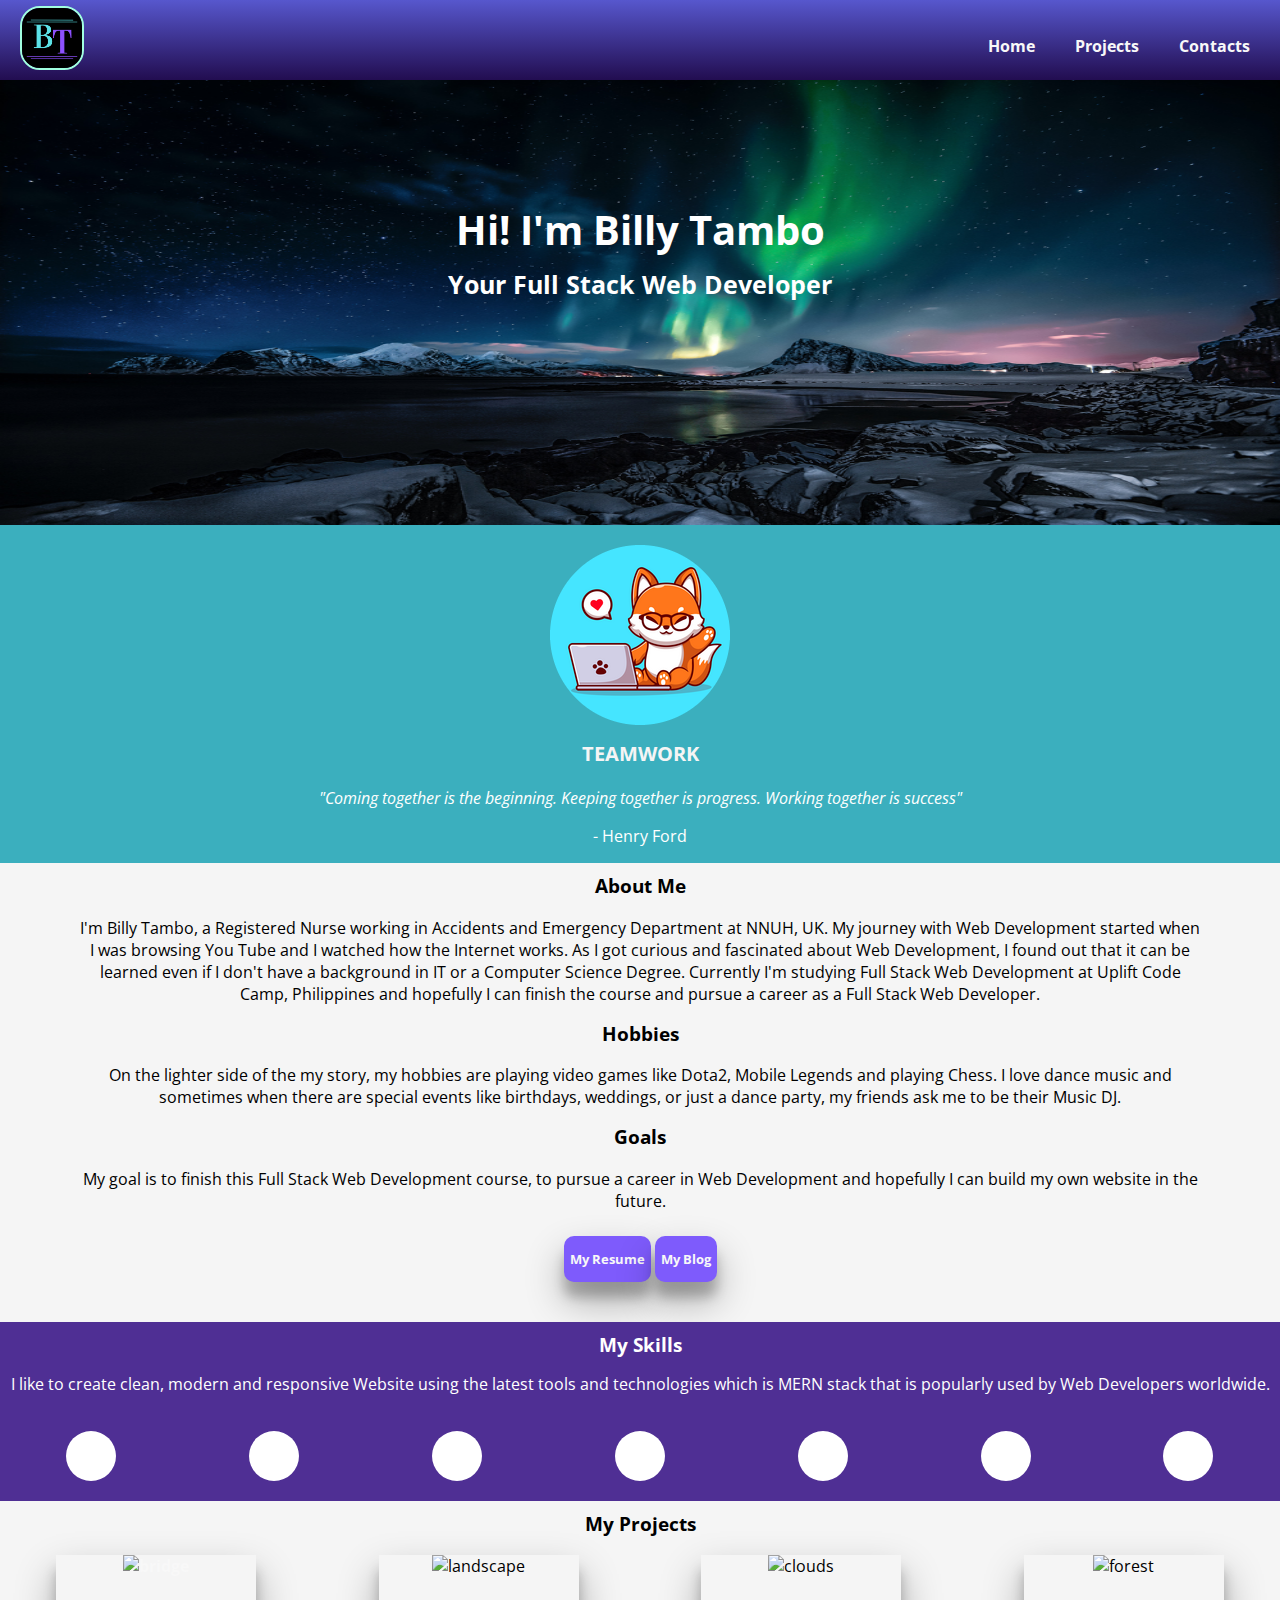
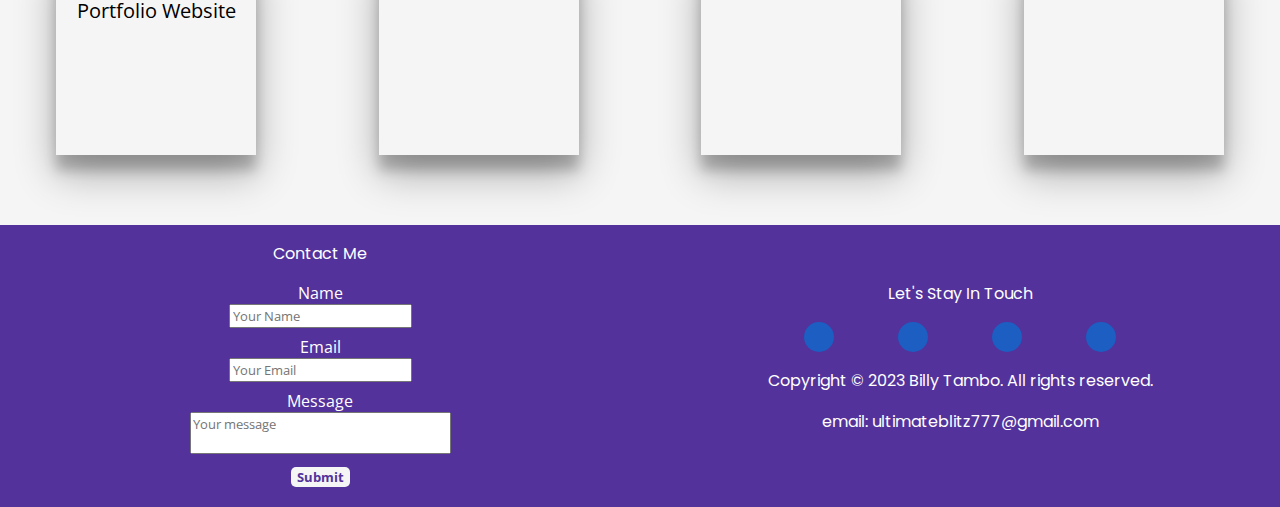
==== commit 624a0a18: "feat: adjust @media query to 320" ====
--- a/p1-web-dev-portfolio/src/index.html
+++ b/p1-web-dev-portfolio/src/index.html
@@ -52,13 +52,13 @@
       <aside>
 
         <img src="foxpc1-modified.png" alt="fox-logo">
-        
+
         <h3>TEAMWORK</h3>
         <p><i>"Coming together is the beginning. Keeping together is progress.
             Working together is success"</i></p>
 
         <p>- Henry Ford</p>
-       
+
       </aside>
 
       <section>
@@ -92,12 +92,13 @@
           website in the future.</p>
 
         <button class="myresume-btn"><a
-            href="https://drive.google.com/file/d/1EBbqiOIwmZ7DTC9xlpeLm3HKa40qGjH9/view?usp=sharing"
+            href="https://drive.google.com/file/d/16l5a9SMpzwSC7HOL-qjtQ30S9my0RTjf/view?usp=sharing"
             target="_blank"><p>My
               Resume</p></a></button>
-        <button class="myblog-btn"><a href="http://127.0.0.1:5500/src/blog.html"
+        <button class="myblog-btn"><a href="./blog.html"
             target="_blank"><p>My Blog</p></a></button>
       </article>
+
 
       <!--main-container2-->
       <div class="container2">
@@ -134,10 +135,12 @@
           </div>
 
           <div class="projects">
-            <div class="project1">
-              <img
-                src="https://fastly.picsum.photos/id/503/200/200.jpg?hmac=genECHjox9165KfYsOiMMCmN-zGqh9u-lnhqcFinsrU"
-                alt="bridge">
+            <div class="project1"><a href="https://blitzgaming777.netlify.app/"
+                target="_blank">
+                <img
+                  src="https://fastly.picsum.photos/id/503/200/200.jpg?hmac=genECHjox9165KfYsOiMMCmN-zGqh9u-lnhqcFinsrU"
+                  alt="bridge"></a>
+              <p>Portfolio Website</p>
             </div>
 
             <div class="project2">
--- a/p1-web-dev-portfolio/src/style.css
+++ b/p1-web-dev-portfolio/src/style.css
@@ -54,21 +54,20 @@
   color: white;
   font-size: 13px;
   font-weight: bold;
-  transition:all .25s;
-}
-
-.myresume-btn:hover{
+  transition: all 0.25s;
+}
+
+.myresume-btn:hover {
   /* background-color: rgb(49, 170, 207) ; */
 
-  background-color:rgb(53, 158, 172);
-}
-
-.myblog-btn:hover{
   background-color: rgb(53, 158, 172);
 }
 
-
-a > img {
+.myblog-btn:hover {
+  background-color: rgb(53, 158, 172);
+}
+
+header img {
   width: 60px;
   height: 60px;
   border: 2px solid rgb(161, 255, 224);
@@ -136,12 +135,20 @@
 }
 
 /* mobile-phone */
-@media only screen and (min-width: 375px) {
+@media only screen and (min-width: 320px) {
   header {
     height: 80px;
     z-index: 999;
   }
 
+  header > img {
+    height: 60px;
+    width: 60px;
+    border: 2px solid rgb(161, 255, 224);
+    border-radius: 20px;
+    margin-left: 10px;
+    cursor: pointer;
+  }
   nav {
     margin-top: 10px;
     height: 50px;
@@ -225,6 +232,16 @@
     color: white;
     font-size: 13px;
     font-weight: bold;
+  }
+
+  .myresume-btn {
+    box-shadow: rgba(0, 0, 0, 0.3) 0px 19px 38px,
+      rgba(0, 0, 0, 0.22) 0px 15px 12px;
+  }
+
+  .myblog-btn {
+    box-shadow: rgba(0, 0, 0, 0.3) 0px 19px 38px,
+      rgba(0, 0, 0, 0.22) 0px 15px 12px;
   }
 
   .skills-container {
@@ -340,12 +357,43 @@
   .project-container {
     text-align: center;
     background: whitesmoke;
-    padding-bottom: 20px;
+    /* padding-bottom: 100px; */
   }
   .projects {
     display: grid;
     grid-template-columns: 1fr 1fr;
-    gap: 10px;
+    gap: 60px;
+  }
+
+  .project1 {
+    height: 200px;
+    width: 200px;
+    box-shadow: rgba(0, 0, 0, 0.3) 0px 19px 38px,
+      rgba(0, 0, 0, 0.22) 0px 15px 12px;
+  }
+
+  .project1 > p {
+    font-size: 20px;
+  }
+
+  .project2 {
+    height: 200px;
+    width: 200px;
+    box-shadow: rgba(0, 0, 0, 0.3) 0px 19px 38px,
+      rgba(0, 0, 0, 0.22) 0px 15px 12px;
+  }
+
+  .project3 {
+    height: 200px;
+    width: 200px;
+    box-shadow: rgba(0, 0, 0, 0.3) 0px 19px 38px,
+      rgba(0, 0, 0, 0.22) 0px 15px 12px;
+  }
+  .project4 {
+    height: 200px;
+    width: 200px;
+    box-shadow: rgba(0, 0, 0, 0.3) 0px 19px 38px,
+      rgba(0, 0, 0, 0.22) 0px 15px 12px;
   }
 
   #footer {
@@ -505,8 +553,8 @@
 
   article {
     text-align: center;
-    padding-left: 20px;
-    padding-right: 20px;
+    padding-left: 80px;
+    padding-right: 80px;
     padding-bottom: 40px;
     background: whitesmoke;
   }
@@ -641,12 +689,13 @@
   .project-container {
     text-align: center;
     background: whitesmoke;
-    padding-bottom: 20px;
+    padding-bottom: 70px;
   }
   .projects {
     display: grid;
     grid-template-columns: 1fr 1fr 1fr 1fr;
     gap: 10px;
+    justify-items: center;
   }
 
   #footer {
@@ -800,14 +849,10 @@
 
   article {
     text-align: center;
-    padding-left: 20px;
-    padding-right: 20px;
+    padding-left: 80px;
+    padding-right: 80px;
     padding-bottom: 40px;
     background: whitesmoke;
-  }
-
-  article {
-    text-align: center;
   }
 
   article .myresume-btn {
@@ -965,7 +1010,7 @@
   .project-container {
     text-align: center;
     background: whitesmoke;
-    padding-bottom: 20px;
+    padding-bottom: 70px;
   }
   .projects {
     display: grid;
@@ -1045,13 +1090,14 @@
     cursor: pointer;
   }
 
-  
   .letsstay-container {
     padding-top: 40px;
   }
   .logo-container {
     display: flex;
     justify-content: space-evenly;
+    padding-left: 100px;
+    padding-right: 100px;
   }
 
   .email-logo,
@@ -1071,12 +1117,4 @@
   .fa-twitter {
     padding-top: 8px;
   }
-
-
-
-
-
-
-
-  
-}
+}
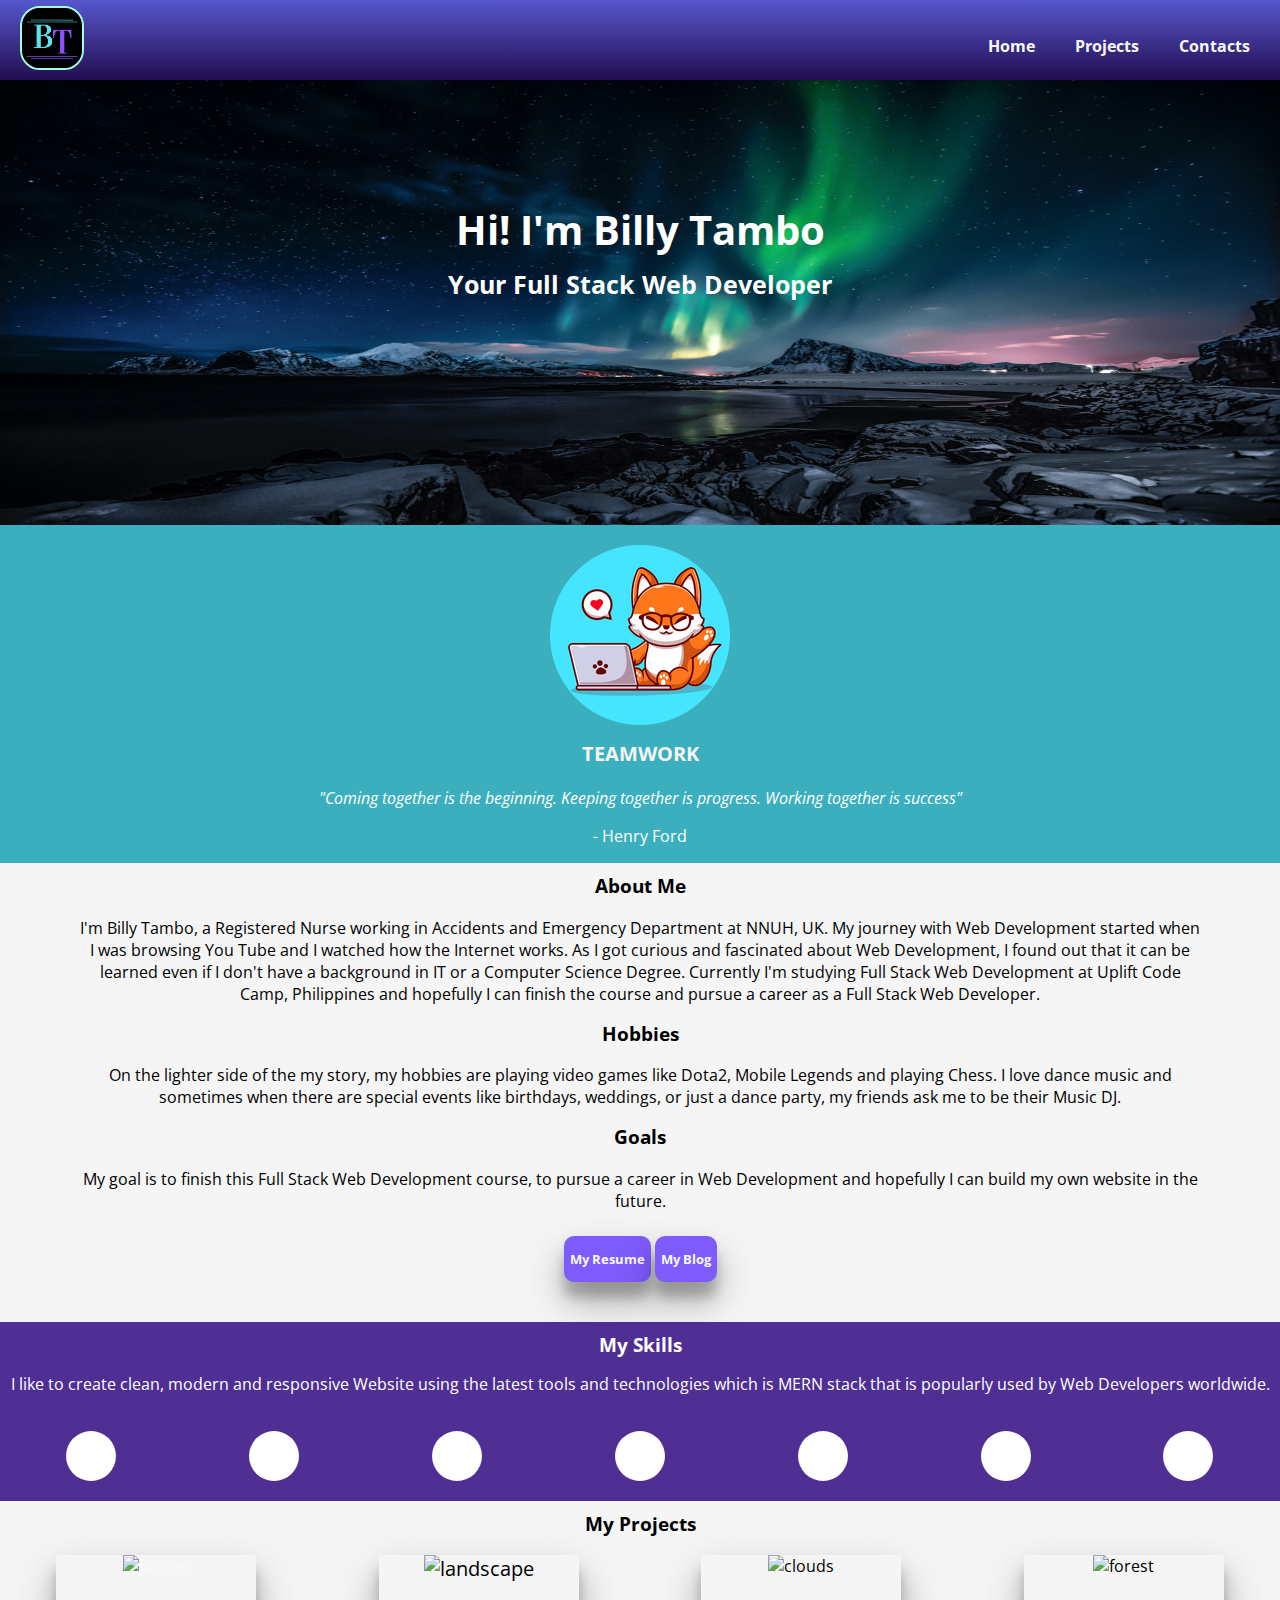
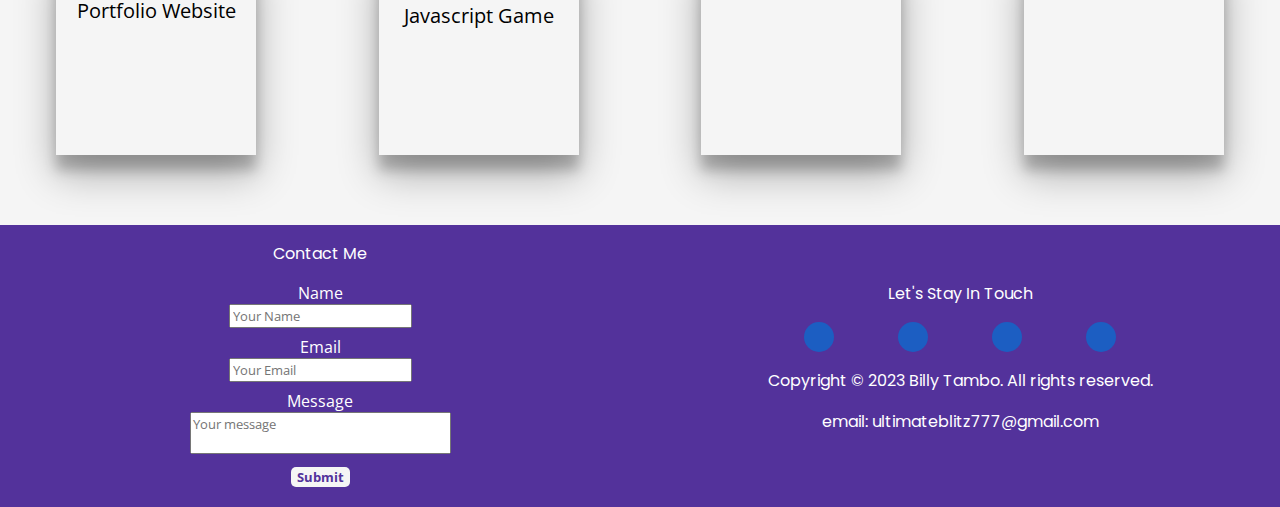
==== commit 2def11dd: "feat: commit reamining files" ====
--- a/p1-web-dev-portfolio/src/index.html
+++ b/p1-web-dev-portfolio/src/index.html
@@ -5,7 +5,7 @@
     <link rel="icon" href="./uplift-favicon-32x32.png" />
     <meta name="viewport" content="width=device-width, initial-scale=1.0" />
     <title>My Portfolio</title>
-    <link rel="icon" href="favicon.ico">
+    <link rel="icon" href="faviconbt.ico">
     <link rel="preconnect" href="https://fonts.googleapis.com">
     <link rel="preconnect" href="https://fonts.googleapis.com">
     <link rel="preconnect" href="https://fonts.gstatic.com" crossorigin>
@@ -147,6 +147,8 @@
               <img
                 src="https://fastly.picsum.photos/id/547/200/200.jpg?hmac=04fFD0MMF_hIH8HFysMTH_z8R7CwblctCIrBpdzouJs"
                 alt="landscape">
+              <p>Javascript Game</p>
+
             </div>
 
             <div class="project3">
--- a/p1-web-dev-portfolio/src/style.css
+++ b/p1-web-dev-portfolio/src/style.css
@@ -363,6 +363,9 @@
     display: grid;
     grid-template-columns: 1fr 1fr;
     gap: 60px;
+    align-items: center;
+    justify-content: center;
+    place-items: center;
   }
 
   .project1 {
@@ -381,6 +384,7 @@
     width: 200px;
     box-shadow: rgba(0, 0, 0, 0.3) 0px 19px 38px,
       rgba(0, 0, 0, 0.22) 0px 15px 12px;
+    font-size: 20px;
   }
 
   .project3 {
@@ -698,6 +702,10 @@
     justify-items: center;
   }
 
+  .project2 > p {
+    font-size: 20px;
+  }
+
   #footer {
     background: #53329b;
     color: white;
@@ -1018,6 +1026,10 @@
     gap: 10px;
   }
 
+  .project2 > p {
+    font-size: 20px;
+  }
+
   #footer {
     display: grid;
     grid-template-columns: 1fr 1fr;
